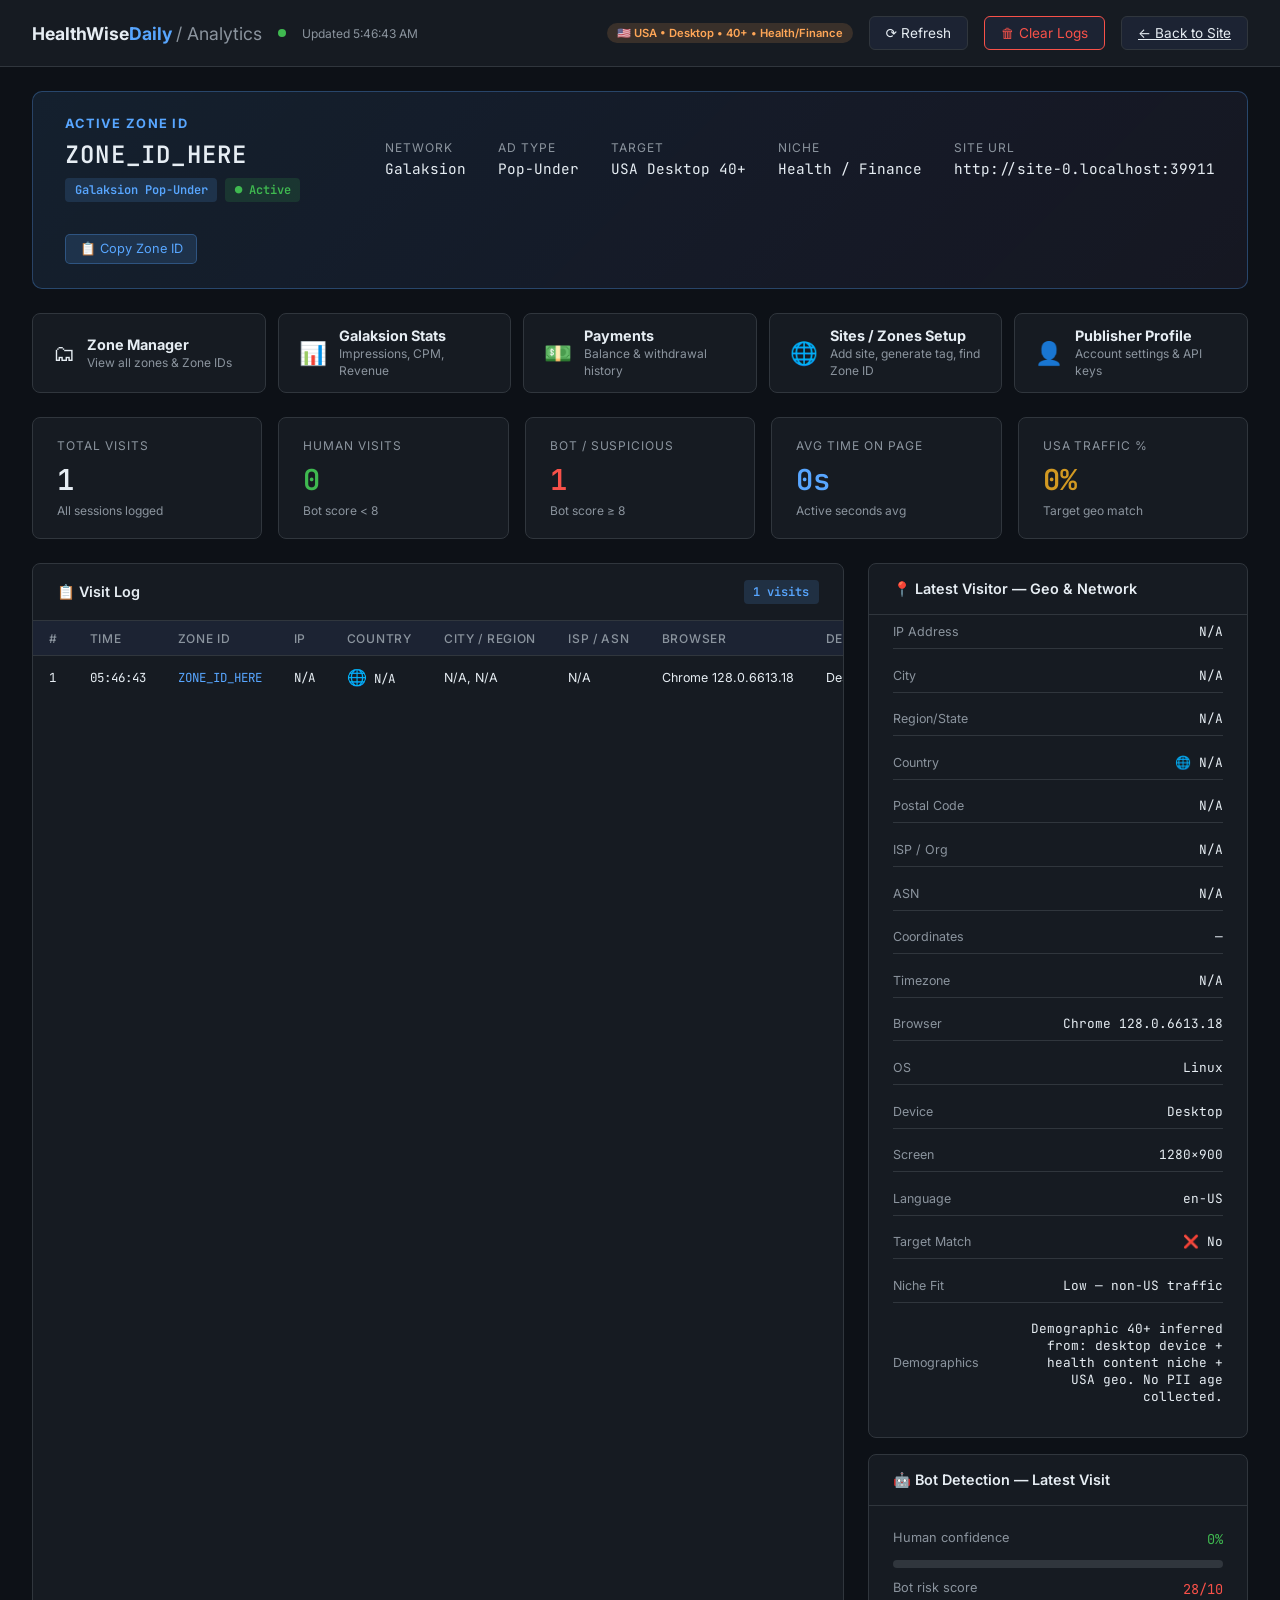
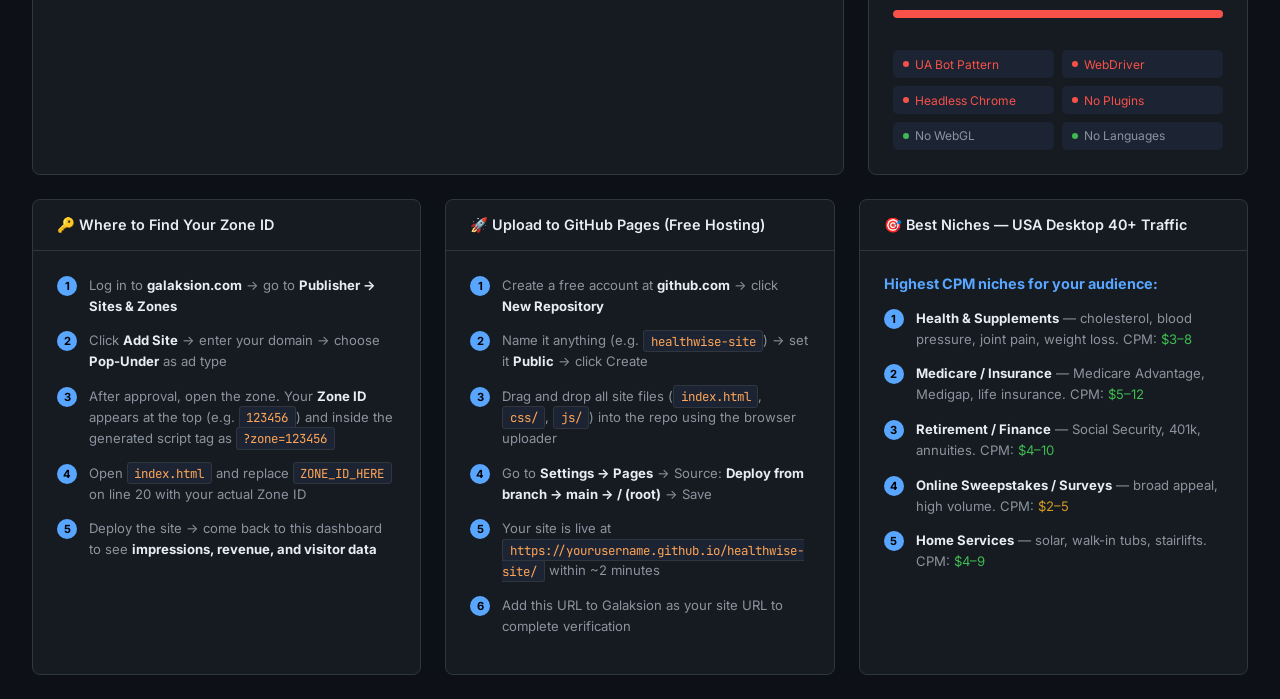
==== dashboard.html @ 2aeea95c "Add files via upload" ====
<!DOCTYPE html>
<html lang="en">
<head>
  <meta charset="UTF-8" />
  <meta name="viewport" content="width=device-width, initial-scale=1.0" />
  <title>Ad Analytics Dashboard — HealthWise Daily</title>
  <link rel="preconnect" href="https://fonts.googleapis.com">
  <link href="https://fonts.googleapis.com/css2?family=JetBrains+Mono:wght@400;600&family=Inter:wght@400;500;600;700&display=swap" rel="stylesheet">
  <style>
    *, *::before, *::after { box-sizing: border-box; margin: 0; padding: 0; }
    :root {
      --bg:        #0D1117;
      --surface:   #161B22;
      --surface2:  #1C2333;
      --border:    #30363D;
      --text:      #E6EDF3;
      --text-soft: #8B949E;
      --green:     #3FB950;
      --red:       #F85149;
      --yellow:    #D29922;
      --blue:      #58A6FF;
      --purple:    #BC8CFF;
      --orange:    #FFA657;
      --mono:      'JetBrains Mono', monospace;
      --sans:      'Inter', system-ui, sans-serif;
    }
    body { background: var(--bg); color: var(--text); font-family: var(--sans); font-size: 14px; }

    /* TOP BAR */
    .topbar {
      display: flex; align-items: center; justify-content: space-between;
      padding: 1rem 2rem; background: var(--surface);
      border-bottom: 1px solid var(--border); position: sticky; top: 0; z-index: 10;
    }
    .topbar-left { display: flex; align-items: center; gap: 1rem; }
    .logo { font-weight: 700; font-size: 1.1rem; color: var(--text); }
    .logo span { color: var(--blue); }
    .badge {
      padding: 0.25rem 0.6rem; border-radius: 4px;
      font-size: 0.75rem; font-weight: 600; font-family: var(--mono);
    }
    .badge-green { background: rgba(63,185,80,0.15); color: var(--green); }
    .badge-red   { background: rgba(248,81,73,0.15);  color: var(--red); }
    .badge-blue  { background: rgba(88,166,255,0.15); color: var(--blue); }
    .topbar-right { display: flex; align-items: center; gap: 1rem; }
    .btn {
      padding: 0.5rem 1rem; border-radius: 6px; border: 1px solid var(--border);
      background: var(--surface2); color: var(--text); cursor: pointer;
      font-family: var(--sans); font-size: 0.85rem; transition: border-color 0.2s;
    }
    .btn:hover { border-color: var(--blue); }
    .btn-red { border-color: var(--red); color: var(--red); }
    .btn-red:hover { background: rgba(248,81,73,0.1); }
    #live-dot {
      width: 8px; height: 8px; border-radius: 50%; background: var(--green);
      animation: pulse 1.5s infinite; display: inline-block;
    }
    @keyframes pulse {
      0%,100% { opacity:1; } 50% { opacity:0.3; }
    }

    /* LAYOUT */
    .container { max-width: 1400px; margin: 0 auto; padding: 1.5rem 2rem; }

    /* ZONE ID PANEL */
    .zone-panel {
      background: linear-gradient(135deg, rgba(88,166,255,0.1) 0%, rgba(188,140,255,0.05) 100%);
      border: 1px solid rgba(88,166,255,0.3); border-radius: 10px;
      padding: 1.5rem 2rem; margin-bottom: 1.5rem;
      display: flex; align-items: center; justify-content: space-between; gap: 2rem;
      flex-wrap: wrap;
    }
    .zone-panel h2 { font-size: 0.8rem; text-transform: uppercase; letter-spacing: 0.1em; color: var(--blue); margin-bottom: 0.5rem; }
    .zone-id-display {
      font-family: var(--mono); font-size: 1.5rem; font-weight: 600;
      color: var(--text); letter-spacing: 0.05em;
    }
    .zone-meta { display: flex; gap: 2rem; flex-wrap: wrap; }
    .zone-meta-item { display: flex; flex-direction: column; gap: 0.25rem; }
    .zone-meta-item label { font-size: 0.75rem; color: var(--text-soft); text-transform: uppercase; letter-spacing: 0.08em; }
    .zone-meta-item span { font-family: var(--mono); font-size: 0.9rem; color: var(--text); }
    .copy-btn {
      background: rgba(88,166,255,0.15); border: 1px solid rgba(88,166,255,0.3);
      color: var(--blue); padding: 0.4rem 0.85rem; border-radius: 5px;
      cursor: pointer; font-size: 0.8rem; font-family: var(--sans);
      transition: background 0.2s;
    }
    .copy-btn:hover { background: rgba(88,166,255,0.25); }

    /* GALAKSION QUICK LINKS */
    .quick-links {
      display: flex; gap: 0.75rem; margin-bottom: 1.5rem; flex-wrap: wrap;
    }
    .ql-card {
      background: var(--surface); border: 1px solid var(--border);
      border-radius: 8px; padding: 0.85rem 1.25rem;
      display: flex; align-items: center; gap: 0.75rem;
      text-decoration: none; color: var(--text);
      transition: border-color 0.2s; flex: 1; min-width: 200px;
    }
    .ql-card:hover { border-color: var(--blue); }
    .ql-icon { font-size: 1.4rem; }
    .ql-text strong { display: block; font-size: 0.9rem; }
    .ql-text span { font-size: 0.75rem; color: var(--text-soft); }

    /* STATS ROW */
    .stats-row { display: grid; grid-template-columns: repeat(5, 1fr); gap: 1rem; margin-bottom: 1.5rem; }
    .stat-card {
      background: var(--surface); border: 1px solid var(--border);
      border-radius: 8px; padding: 1.25rem 1.5rem;
    }
    .stat-label { font-size: 0.75rem; color: var(--text-soft); text-transform: uppercase; letter-spacing: 0.08em; margin-bottom: 0.5rem; }
    .stat-value { font-family: var(--mono); font-size: 1.8rem; font-weight: 600; }
    .stat-sub { font-size: 0.75rem; color: var(--text-soft); margin-top: 0.25rem; }
    .val-green { color: var(--green); }
    .val-red   { color: var(--red); }
    .val-blue  { color: var(--blue); }
    .val-yellow{ color: var(--yellow); }
    .val-white { color: var(--text); }

    /* MAIN GRID */
    .main-grid { display: grid; grid-template-columns: 1fr 380px; gap: 1.5rem; margin-bottom: 1.5rem; }

    /* VISIT TABLE */
    .panel {
      background: var(--surface); border: 1px solid var(--border);
      border-radius: 8px; overflow: hidden;
    }
    .panel-header {
      display: flex; align-items: center; justify-content: space-between;
      padding: 1rem 1.5rem; border-bottom: 1px solid var(--border);
      font-weight: 600; font-size: 0.9rem;
    }
    .panel-header .right { display: flex; gap: 0.5rem; align-items: center; }
    .table-wrap { overflow-x: auto; }
    table { width: 100%; border-collapse: collapse; font-size: 0.82rem; }
    thead th {
      padding: 0.6rem 1rem; text-align: left;
      color: var(--text-soft); font-weight: 500; font-size: 0.75rem;
      text-transform: uppercase; letter-spacing: 0.06em;
      border-bottom: 1px solid var(--border); white-space: nowrap;
      background: var(--surface2);
    }
    tbody tr { border-bottom: 1px solid var(--border); transition: background 0.15s; }
    tbody tr:hover { background: var(--surface2); }
    tbody tr:last-child { border-bottom: none; }
    tbody td {
      padding: 0.65rem 1rem; white-space: nowrap;
      font-family: var(--mono); font-size: 0.78rem;
    }
    .td-normal { font-family: var(--sans); }
    .flag { font-size: 1rem; }

    /* RIGHT SIDEBAR */
    .sidebar { display: flex; flex-direction: column; gap: 1rem; }

    /* BOT/HUMAN METER */
    .bot-meter { padding: 1.5rem; }
    .meter-row { display: flex; justify-content: space-between; margin-bottom: 0.75rem; }
    .meter-label { font-size: 0.8rem; color: var(--text-soft); }
    .bar-wrap { background: var(--border); border-radius: 4px; height: 8px; margin-bottom: 0.5rem; overflow: hidden; }
    .bar-fill { height: 100%; border-radius: 4px; transition: width 0.8s ease; }

    /* GEO + ISP */
    .info-list { padding: 0 1.5rem 1.5rem; display: flex; flex-direction: column; gap: 0.6rem; }
    .info-row {
      display: flex; justify-content: space-between; align-items: center;
      padding: 0.5rem 0; border-bottom: 1px solid var(--border);
    }
    .info-row:last-child { border-bottom: none; }
    .info-row .key { font-size: 0.78rem; color: var(--text-soft); }
    .info-row .val { font-family: var(--mono); font-size: 0.8rem; color: var(--text); text-align: right; max-width: 200px; overflow: hidden; text-overflow: ellipsis; }

    /* BOT SIGNALS */
    .signals-grid { display: grid; grid-template-columns: 1fr 1fr; gap: 0.5rem; padding: 0 1.5rem 1.5rem; }
    .signal-chip {
      display: flex; align-items: center; gap: 0.4rem; padding: 0.4rem 0.6rem;
      background: var(--surface2); border-radius: 5px; font-size: 0.75rem;
    }
    .sig-dot { width: 6px; height: 6px; border-radius: 50%; flex-shrink: 0; }

    /* BOTTOM ROW */
    .bottom-row { display: grid; grid-template-columns: 1fr 1fr 1fr; gap: 1.5rem; }

    /* EMPTY STATE */
    .empty-state {
      padding: 3rem; text-align: center; color: var(--text-soft);
    }
    .empty-state .emoji { font-size: 2.5rem; margin-bottom: 0.75rem; }
    .empty-state p { line-height: 1.7; font-size: 0.9rem; }

    /* HOW-TO GUIDE */
    .guide { padding: 1.5rem; }
    .guide h3 { font-size: 0.9rem; margin-bottom: 1rem; color: var(--blue); }
    .step {
      display: flex; gap: 0.75rem; margin-bottom: 0.85rem; align-items: flex-start;
    }
    .step-num {
      background: var(--blue); color: #000; width: 20px; height: 20px;
      border-radius: 50%; display: flex; align-items: center; justify-content: center;
      font-size: 0.7rem; font-weight: 700; flex-shrink: 0; margin-top: 1px;
    }
    .step-text { font-size: 0.82rem; line-height: 1.6; color: var(--text-soft); }
    .step-text strong { color: var(--text); }
    .code-inline {
      background: var(--surface2); border: 1px solid var(--border);
      color: var(--orange); padding: 0.1rem 0.4rem; border-radius: 3px;
      font-family: var(--mono); font-size: 0.78rem;
    }

    #last-update { font-size: 0.75rem; color: var(--text-soft); }

    .niche-pill {
      padding: 0.2rem 0.6rem; border-radius: 12px; font-size: 0.7rem;
      font-weight: 600; background: rgba(255,166,87,0.15); color: var(--orange);
    }
  </style>
</head>
<body>

<!-- TOP BAR -->
<nav class="topbar">
  <div class="topbar-left">
    <div class="logo">HealthWise<span>Daily</span> <span style="color:var(--text-soft);font-weight:400;">/ Analytics</span></div>
    <span id="live-dot"></span>
    <span id="last-update">Loading…</span>
  </div>
  <div class="topbar-right">
    <span class="niche-pill">🇺🇸 USA • Desktop • 40+ • Health/Finance</span>
    <button class="btn" onclick="refreshDashboard()">⟳ Refresh</button>
    <button class="btn btn-red" onclick="clearAllData()">🗑 Clear Logs</button>
    <a href="index.html" class="btn">← Back to Site</a>
  </div>
</nav>

<div class="container">

  <!-- ZONE ID PANEL -->
  <div class="zone-panel">
    <div>
      <h2>Active Zone ID</h2>
      <div class="zone-id-display" id="zone-id-display">ZONE_ID_HERE</div>
      <div style="margin-top:0.5rem; display:flex; gap:0.5rem; flex-wrap:wrap;">
        <span class="badge badge-blue">Galaksion Pop-Under</span>
        <span class="badge badge-green" id="zone-status">● Active</span>
      </div>
    </div>
    <div class="zone-meta">
      <div class="zone-meta-item">
        <label>Network</label>
        <span>Galaksion</span>
      </div>
      <div class="zone-meta-item">
        <label>Ad Type</label>
        <span>Pop-Under</span>
      </div>
      <div class="zone-meta-item">
        <label>Target</label>
        <span>USA Desktop 40+</span>
      </div>
      <div class="zone-meta-item">
        <label>Niche</label>
        <span>Health / Finance</span>
      </div>
      <div class="zone-meta-item">
        <label>Site URL</label>
        <span id="site-url-display">—</span>
      </div>
    </div>
    <button class="copy-btn" onclick="copyZoneId()">📋 Copy Zone ID</button>
  </div>

  <!-- GALAKSION QUICK LINKS -->
  <div class="quick-links">
    <a class="ql-card" href="https://galaksion.com/publisher/zones" target="_blank">
      <span class="ql-icon">🗂</span>
      <div class="ql-text"><strong>Zone Manager</strong><span>View all zones & Zone IDs</span></div>
    </a>
    <a class="ql-card" href="https://galaksion.com/publisher/statistics" target="_blank">
      <span class="ql-icon">📊</span>
      <div class="ql-text"><strong>Galaksion Stats</strong><span>Impressions, CPM, Revenue</span></div>
    </a>
    <a class="ql-card" href="https://galaksion.com/publisher/payments" target="_blank">
      <span class="ql-icon">💵</span>
      <div class="ql-text"><strong>Payments</strong><span>Balance & withdrawal history</span></div>
    </a>
    <a class="ql-card" href="https://galaksion.com/publisher/sites" target="_blank">
      <span class="ql-icon">🌐</span>
      <div class="ql-text"><strong>Sites / Zones Setup</strong><span>Add site, generate tag, find Zone ID</span></div>
    </a>
    <a class="ql-card" href="https://galaksion.com/publisher/profile" target="_blank">
      <span class="ql-icon">👤</span>
      <div class="ql-text"><strong>Publisher Profile</strong><span>Account settings & API keys</span></div>
    </a>
  </div>

  <!-- STATS ROW -->
  <div class="stats-row">
    <div class="stat-card">
      <div class="stat-label">Total Visits</div>
      <div class="stat-value val-white" id="stat-total">0</div>
      <div class="stat-sub">All sessions logged</div>
    </div>
    <div class="stat-card">
      <div class="stat-label">Human Visits</div>
      <div class="stat-value val-green" id="stat-human">0</div>
      <div class="stat-sub">Bot score &lt; 8</div>
    </div>
    <div class="stat-card">
      <div class="stat-label">Bot / Suspicious</div>
      <div class="stat-value val-red" id="stat-bots">0</div>
      <div class="stat-sub">Bot score ≥ 8</div>
    </div>
    <div class="stat-card">
      <div class="stat-label">Avg Time on Page</div>
      <div class="stat-value val-blue" id="stat-avg-time">0s</div>
      <div class="stat-sub">Active seconds avg</div>
    </div>
    <div class="stat-card">
      <div class="stat-label">USA Traffic %</div>
      <div class="stat-value val-yellow" id="stat-usa">0%</div>
      <div class="stat-sub">Target geo match</div>
    </div>
  </div>

  <!-- MAIN GRID -->
  <div class="main-grid">

    <!-- VISIT LOG TABLE -->
    <div class="panel">
      <div class="panel-header">
        📋 Visit Log
        <div class="right">
          <span class="badge badge-blue" id="visit-count-badge">0 visits</span>
        </div>
      </div>
      <div class="table-wrap">
        <table>
          <thead>
            <tr>
              <th>#</th>
              <th>Time</th>
              <th>Zone ID</th>
              <th>IP</th>
              <th>Country</th>
              <th>City / Region</th>
              <th>ISP / ASN</th>
              <th>Browser</th>
              <th>Device</th>
              <th>OS</th>
              <th>Active Time</th>
              <th>Clicks</th>
              <th>Bot?</th>
              <th>Bot Score</th>
            </tr>
          </thead>
          <tbody id="visit-table-body">
            <tr>
              <td colspan="14">
                <div class="empty-state">
                  <div class="emoji">🕵️</div>
                  <p>No visits logged yet.<br/>Open <strong>index.html</strong> in a browser to start tracking.</p>
                </div>
              </td>
            </tr>
          </tbody>
        </table>
      </div>
    </div>

    <!-- SIDEBAR -->
    <div class="sidebar">

      <!-- LATEST VISITOR GEO -->
      <div class="panel">
        <div class="panel-header">📍 Latest Visitor — Geo & Network</div>
        <div class="info-list" id="geo-info">
          <div class="empty-state"><div class="emoji">🌍</div><p>Waiting for first visit…</p></div>
        </div>
      </div>

      <!-- BOT DETECTION METER -->
      <div class="panel">
        <div class="panel-header">🤖 Bot Detection — Latest Visit</div>
        <div class="bot-meter">
          <div class="meter-row">
            <span class="meter-label">Human confidence</span>
            <span id="human-pct" style="font-family:var(--mono);font-size:0.85rem;color:var(--green)">—</span>
          </div>
          <div class="bar-wrap"><div class="bar-fill" id="human-bar" style="width:0%;background:var(--green)"></div></div>

          <div class="meter-row" style="margin-top:0.75rem;">
            <span class="meter-label">Bot risk score</span>
            <span id="bot-score-display" style="font-family:var(--mono);font-size:0.85rem;color:var(--red)">—</span>
          </div>
          <div class="bar-wrap"><div class="bar-fill" id="bot-bar" style="width:0%;background:var(--red)"></div></div>
        </div>
        <div class="signals-grid" id="bot-signals"></div>
      </div>

    </div>
  </div>

  <!-- BOTTOM ROW -->
  <div class="bottom-row">

    <!-- HOW TO FIND ZONE ID -->
    <div class="panel">
      <div class="panel-header">🔑 Where to Find Your Zone ID</div>
      <div class="guide">
        <div class="step">
          <div class="step-num">1</div>
          <div class="step-text">Log in to <strong>galaksion.com</strong> → go to <strong>Publisher → Sites & Zones</strong></div>
        </div>
        <div class="step">
          <div class="step-num">2</div>
          <div class="step-text">Click <strong>Add Site</strong> → enter your domain → choose <strong>Pop-Under</strong> as ad type</div>
        </div>
        <div class="step">
          <div class="step-num">3</div>
          <div class="step-text">After approval, open the zone. Your <strong>Zone ID</strong> appears at the top (e.g. <code class="code-inline">123456</code>) and inside the generated script tag as <code class="code-inline">?zone=123456</code></div>
        </div>
        <div class="step">
          <div class="step-num">4</div>
          <div class="step-text">Open <code class="code-inline">index.html</code> and replace <code class="code-inline">ZONE_ID_HERE</code> on line 20 with your actual Zone ID</div>
        </div>
        <div class="step">
          <div class="step-num">5</div>
          <div class="step-text">Deploy the site → come back to this dashboard to see <strong>impressions, revenue, and visitor data</strong></div>
        </div>
      </div>
    </div>

    <!-- HOW TO UPLOAD TO GITHUB -->
    <div class="panel">
      <div class="panel-header">🚀 Upload to GitHub Pages (Free Hosting)</div>
      <div class="guide">
        <div class="step">
          <div class="step-num">1</div>
          <div class="step-text">Create a free account at <strong>github.com</strong> → click <strong>New Repository</strong></div>
        </div>
        <div class="step">
          <div class="step-num">2</div>
          <div class="step-text">Name it anything (e.g. <code class="code-inline">healthwise-site</code>) → set it <strong>Public</strong> → click Create</div>
        </div>
        <div class="step">
          <div class="step-num">3</div>
          <div class="step-text">Drag and drop all site files (<code class="code-inline">index.html</code>, <code class="code-inline">css/</code>, <code class="code-inline">js/</code>) into the repo using the browser uploader</div>
        </div>
        <div class="step">
          <div class="step-num">4</div>
          <div class="step-text">Go to <strong>Settings → Pages</strong> → Source: <strong>Deploy from branch → main → / (root)</strong> → Save</div>
        </div>
        <div class="step">
          <div class="step-num">5</div>
          <div class="step-text">Your site is live at <code class="code-inline">https://yourusername.github.io/healthwise-site/</code> within ~2 minutes</div>
        </div>
        <div class="step">
          <div class="step-num">6</div>
          <div class="step-text">Add this URL to Galaksion as your site URL to complete verification</div>
        </div>
      </div>
    </div>

    <!-- NICHE GUIDE -->
    <div class="panel">
      <div class="panel-header">🎯 Best Niches — USA Desktop 40+ Traffic</div>
      <div class="guide">
        <h3>Highest CPM niches for your audience:</h3>
        <div class="step">
          <div class="step-num">1</div>
          <div class="step-text"><strong>Health & Supplements</strong> — cholesterol, blood pressure, joint pain, weight loss. CPM: <span style="color:var(--green)">$3–8</span></div>
        </div>
        <div class="step">
          <div class="step-num">2</div>
          <div class="step-text"><strong>Medicare / Insurance</strong> — Medicare Advantage, Medigap, life insurance. CPM: <span style="color:var(--green)">$5–12</span></div>
        </div>
        <div class="step">
          <div class="step-num">3</div>
          <div class="step-text"><strong>Retirement / Finance</strong> — Social Security, 401k, annuities. CPM: <span style="color:var(--green)">$4–10</span></div>
        </div>
        <div class="step">
          <div class="step-num">4</div>
          <div class="step-text"><strong>Online Sweepstakes / Surveys</strong> — broad appeal, high volume. CPM: <span style="color:var(--yellow)">$2–5</span></div>
        </div>
        <div class="step">
          <div class="step-num">5</div>
          <div class="step-text"><strong>Home Services</strong> — solar, walk-in tubs, stairlifts. CPM: <span style="color:var(--green)">$4–9</span></div>
        </div>
      </div>
    </div>

  </div>

</div><!-- /container -->

<script src="js/tracker.js"></script>
<script>
/* ─── DASHBOARD LOGIC ─────────────────────────────── */

function formatTime(ts) {
  return new Date(ts).toLocaleTimeString("en-US", { hour12: false, hour:"2-digit", minute:"2-digit", second:"2-digit" });
}

function countryFlag(code) {
  if (!code || code.length !== 2) return "🌐";
  return String.fromCodePoint(...[...code.toUpperCase()].map(c => 127397 + c.charCodeAt(0)));
}

function renderRow(v, i) {
  const b = v.bot || {};
  const g = v.geo || {};
  const br = v.browser || {};
  const t = v.time || {};
  const botClass = b.isBot ? "val-red" : "val-green";
  const botText  = b.isBot ? "🤖 BOT" : "✅ Human";
  return `<tr>
    <td>${i + 1}</td>
    <td>${formatTime(v.timestamp)}</td>
    <td style="color:var(--blue)">${v.zoneId || "—"}</td>
    <td>${g.ip || "—"}</td>
    <td><span class="flag">${countryFlag(g.countryCode)}</span> ${g.country || "—"}</td>
    <td class="td-normal">${g.city || "—"}, ${g.region || "—"}</td>
    <td class="td-normal" style="max-width:160px;overflow:hidden;text-overflow:ellipsis">${g.isp || "—"}</td>
    <td class="td-normal">${br.browser || "—"} ${br.version || ""}</td>
    <td class="td-normal">${br.device || "—"}</td>
    <td class="td-normal">${br.os || "—"}</td>
    <td>${t.activeSeconds || 0}s <span style="color:var(--text-soft)">(${t.engagementPct || 0}%)</span></td>
    <td>${(v.clicks && v.clicks.total) || 0}</td>
    <td class="${botClass}">${botText}</td>
    <td style="color:${b.score >= 8 ? 'var(--red)' : 'var(--green)'}">${b.score || 0}/10</td>
  </tr>`;
}

function renderGeoInfo(v) {
  const g = v.geo || {};
  const br = v.browser || {};
  const d = v.demographics || {};
  const rows = [
    ["IP Address",   g.ip],
    ["City",         g.city],
    ["Region/State", g.region],
    ["Country",      `${countryFlag(g.countryCode)} ${g.country}`],
    ["Postal Code",  g.postal],
    ["ISP / Org",    g.isp],
    ["ASN",          g.asn],
    ["Coordinates",  g.lat ? `${g.lat}, ${g.lon}` : "—"],
    ["Timezone",     g.timezone],
    ["Browser",      `${br.browser} ${br.version}`],
    ["OS",           br.os],
    ["Device",       br.device],
    ["Screen",       `${br.screenW}×${br.screenH}`],
    ["Language",     br.language],
    ["Target Match", d.targetMatch ? "✅ Yes (USA+Desktop)" : "❌ No"],
    ["Niche Fit",    d.nicheRelevance],
    ["Demographics", d.targetAgeNote],
  ];
  return rows.map(([k, val]) => `
    <div class="info-row">
      <span class="key">${k}</span>
      <span class="val">${val || "—"}</span>
    </div>`).join("");
}

function renderBotSignals(v) {
  const s = (v.bot && v.bot.signals) || {};
  const signals = [
    ["UA Bot Pattern",   s.isUABot],
    ["WebDriver",        s.webdriver],
    ["Headless Chrome",  s.chromeHeadless],
    ["No Plugins",       s.noPlugins],
    ["No WebGL",         s.noWebGL],
    ["No Languages",     s.noLanguages],
  ];
  return signals.map(([label, bad]) => `
    <div class="signal-chip">
      <div class="sig-dot" style="background:${bad ? 'var(--red)' : 'var(--green)'}"></div>
      <span style="color:${bad ? 'var(--red)' : 'var(--text-soft)'}">${label}</span>
    </div>`).join("");
}

function refreshDashboard() {
  const logs = window.HWTracker ? window.HWTracker.getLogs() : JSON.parse(localStorage.getItem("hw_visit_log") || "[]");

  // Stats
  const total  = logs.length;
  const humans = logs.filter(v => v.bot && !v.bot.isBot).length;
  const bots   = total - humans;
  const avgTime = total ? Math.round(logs.reduce((a, v) => a + ((v.time && v.time.activeSeconds) || 0), 0) / total) : 0;
  const usaPct = total ? Math.round((logs.filter(v => v.geo && v.geo.countryCode === "US").length / total) * 100) : 0;

  document.getElementById("stat-total").textContent  = total;
  document.getElementById("stat-human").textContent  = humans;
  document.getElementById("stat-bots").textContent   = bots;
  document.getElementById("stat-avg-time").textContent = avgTime + "s";
  document.getElementById("stat-usa").textContent    = usaPct + "%";
  document.getElementById("visit-count-badge").textContent = total + " visits";
  document.getElementById("last-update").textContent = "Updated " + new Date().toLocaleTimeString();

  // Extract zone id from first log or from tracker script
  const zoneId = (logs[0] && logs[0].zoneId) ||
    (() => { try { return new URL(document.querySelector("script[src*='galaksion']")?.src||"").searchParams.get("zone"); } catch { return null; } })() ||
    "ZONE_ID_HERE";
  document.getElementById("zone-id-display").textContent = zoneId;
  document.getElementById("site-url-display").textContent = location.origin;

  // Visit table
  const tbody = document.getElementById("visit-table-body");
  if (logs.length === 0) {
    tbody.innerHTML = `<tr><td colspan="14"><div class="empty-state"><div class="emoji">🕵️</div><p>No visits logged yet.<br/>Open <strong>index.html</strong> in a browser to start tracking.</p></div></td></tr>`;
  } else {
    tbody.innerHTML = logs.slice(0, 50).map((v, i) => renderRow(v, i)).join("");
  }

  // Geo sidebar
  if (logs.length > 0) {
    const v = logs[0];
    document.getElementById("geo-info").innerHTML = renderGeoInfo(v);

    // Bot meter
    const score = (v.bot && v.bot.score) || 0;
    const humanPct = Math.max(0, Math.round((1 - score / 10) * 100));
    document.getElementById("human-pct").textContent = humanPct + "%";
    document.getElementById("human-bar").style.width = humanPct + "%";
    document.getElementById("bot-score-display").textContent = score + "/10";
    document.getElementById("bot-bar").style.width = (score * 10) + "%";
    document.getElementById("bot-signals").innerHTML = renderBotSignals(v);
  }
}

function clearAllData() {
  if (confirm("Clear all visit logs? This cannot be undone.")) {
    localStorage.removeItem("hw_visit_log");
    refreshDashboard();
  }
}

function copyZoneId() {
  const txt = document.getElementById("zone-id-display").textContent;
  navigator.clipboard.writeText(txt).then(() => {
    const btn = document.querySelector(".copy-btn");
    btn.textContent = "✅ Copied!";
    setTimeout(() => btn.textContent = "📋 Copy Zone ID", 2000);
  });
}

// Listen for live updates from tracker
document.addEventListener("hw_visit", () => refreshDashboard());

// Auto-refresh every 10 seconds
setInterval(refreshDashboard, 10000);
refreshDashboard();
</script>
</body>
</html>
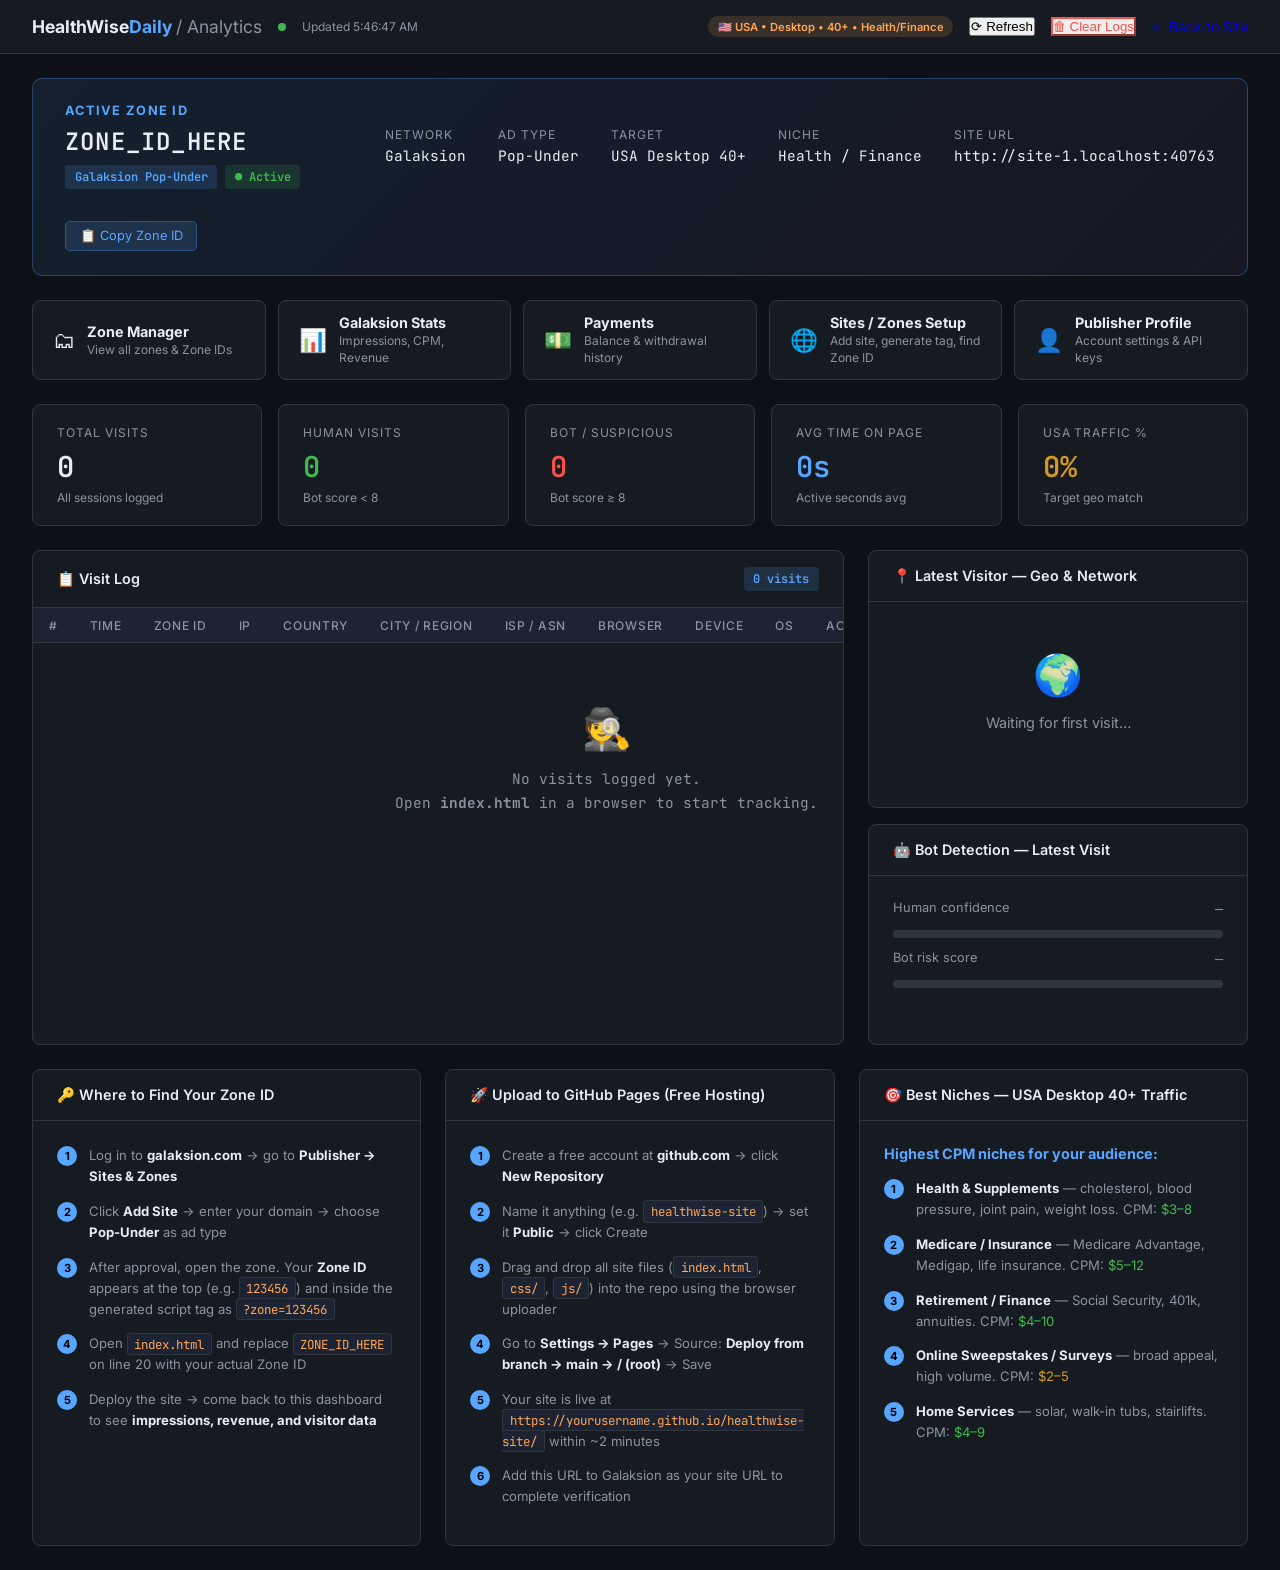
==== commit 49ed3418: "Add export CSV button to top bar" ====
--- a/dashboard.html
+++ b/dashboard.html
@@ -42,7 +42,7 @@
     .badge-green { background: rgba(63,185,80,0.15); color: var(--green); }
     .badge-red   { background: rgba(248,81,73,0.15);  color: var(--red); }
     .badge-blue  { background: rgba(88,166,255,0.15); color: var(--blue); }
-    .topbar-right { display: flex; align-items: center; gap: 1rem; }
+    .topbar-right { display: flex; align-items: center; gap: 1rem; }<button class="btn" onclick="exportCSV()">⬇ Export CSV</button>
     .btn {
       padding: 0.5rem 1rem; border-radius: 6px; border: 1px solid var(--border);
       background: var(--surface2); color: var(--text); cursor: pointer;
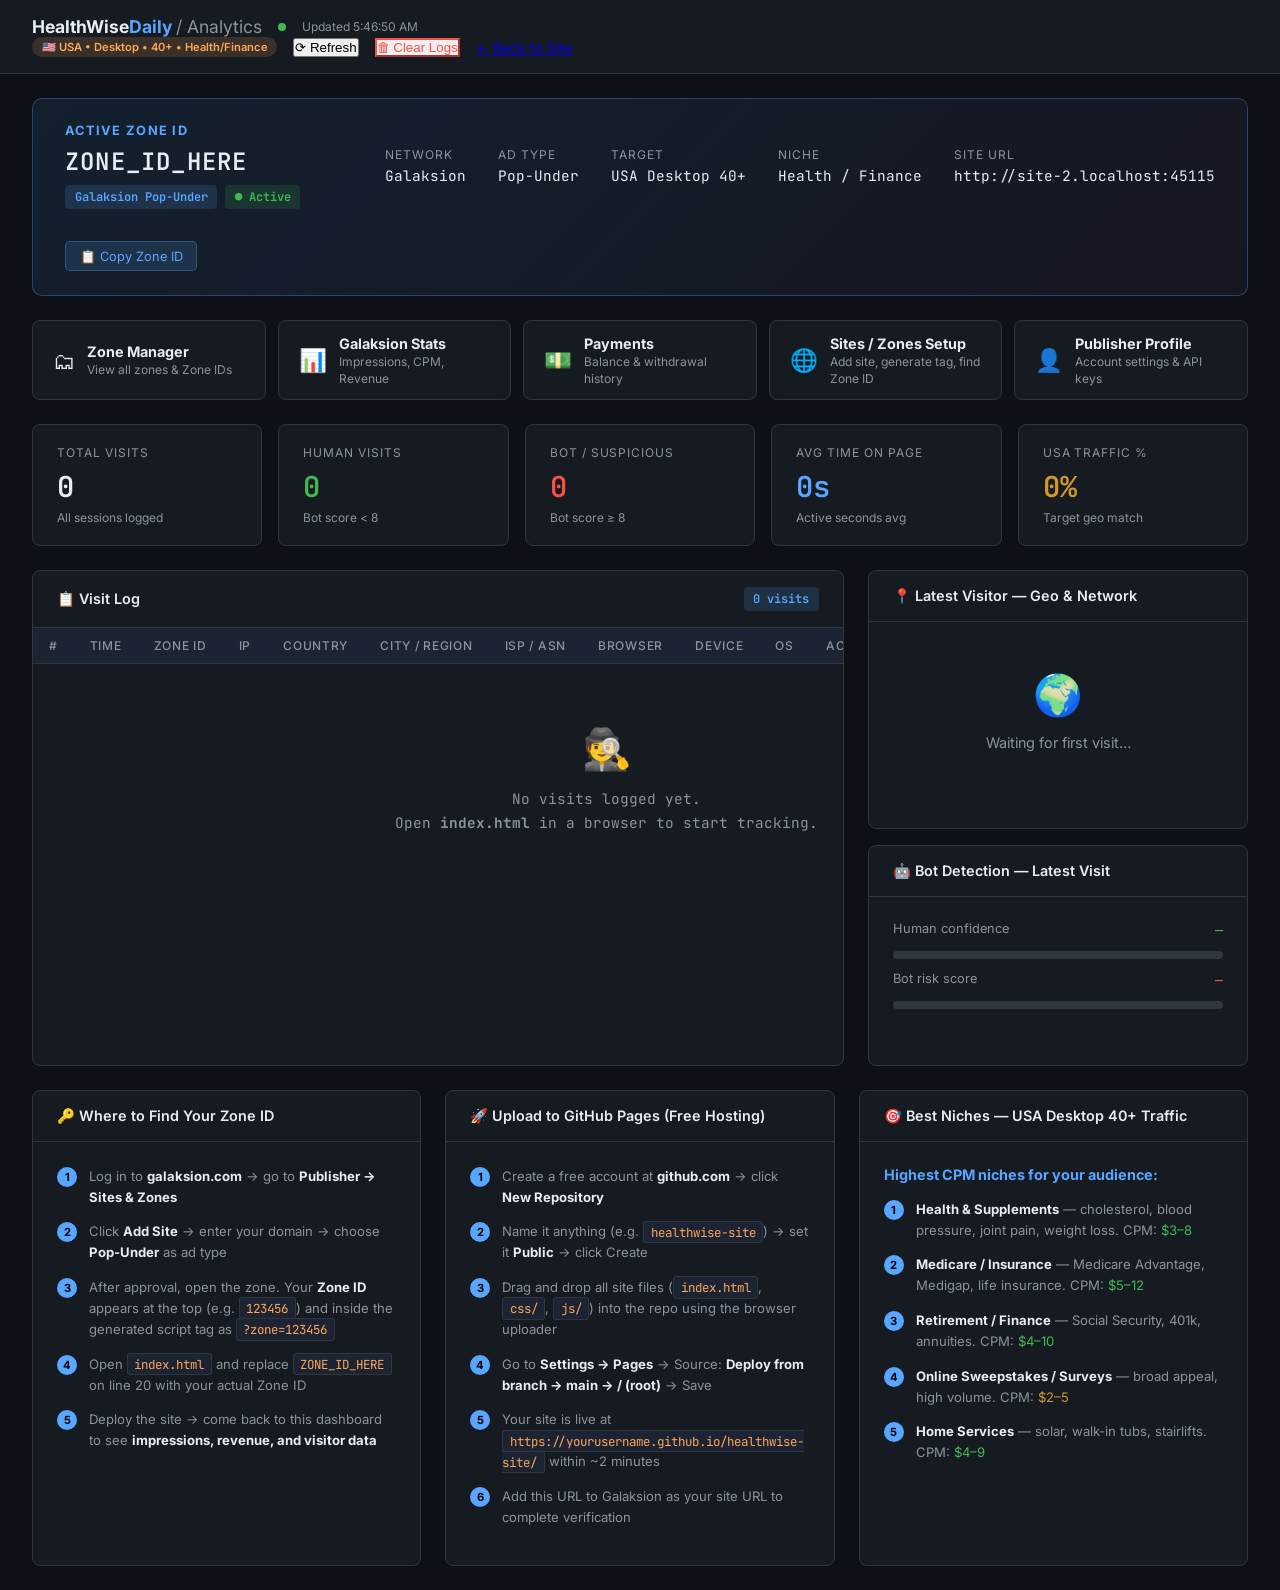
==== commit 304ffad5: "Add export CSV button to top bar" ====
--- a/dashboard.html
+++ b/dashboard.html
@@ -27,7 +27,7 @@
     body { background: var(--bg); color: var(--text); font-family: var(--sans); font-size: 14px; }
 
     /* TOP BAR */
-    .topbar {
+    .topbar {<button class="btn" onclick="exportCSV()">⬇ Export CSV</button>
       display: flex; align-items: center; justify-content: space-between;
       padding: 1rem 2rem; background: var(--surface);
       border-bottom: 1px solid var(--border); position: sticky; top: 0; z-index: 10;
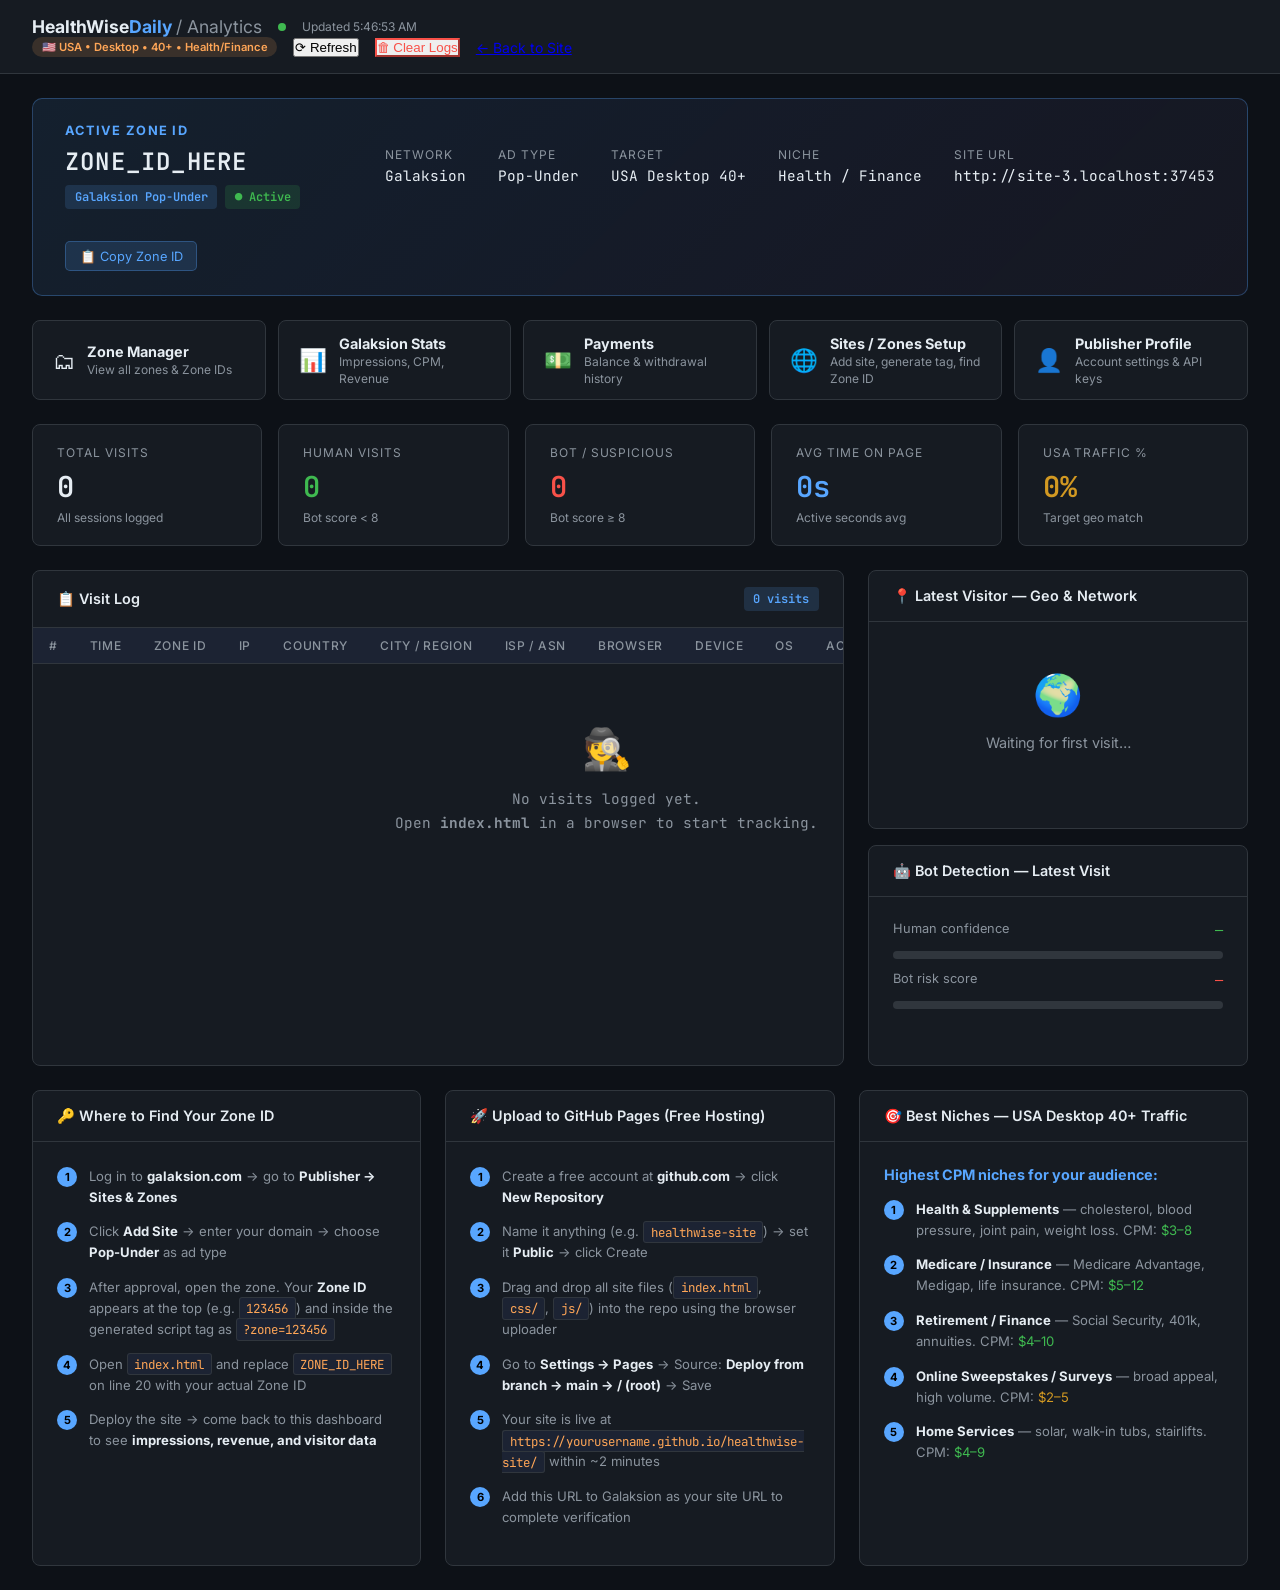
==== commit 36cd2d82: "Update dashboard.html" ====
--- a/dashboard.html
+++ b/dashboard.html
@@ -1,6 +1,7 @@
 <!DOCTYPE html>
 <html lang="en">
 <head>
+  
   <meta charset="UTF-8" />
   <meta name="viewport" content="width=device-width, initial-scale=1.0" />
   <title>Ad Analytics Dashboard — HealthWise Daily</title>
